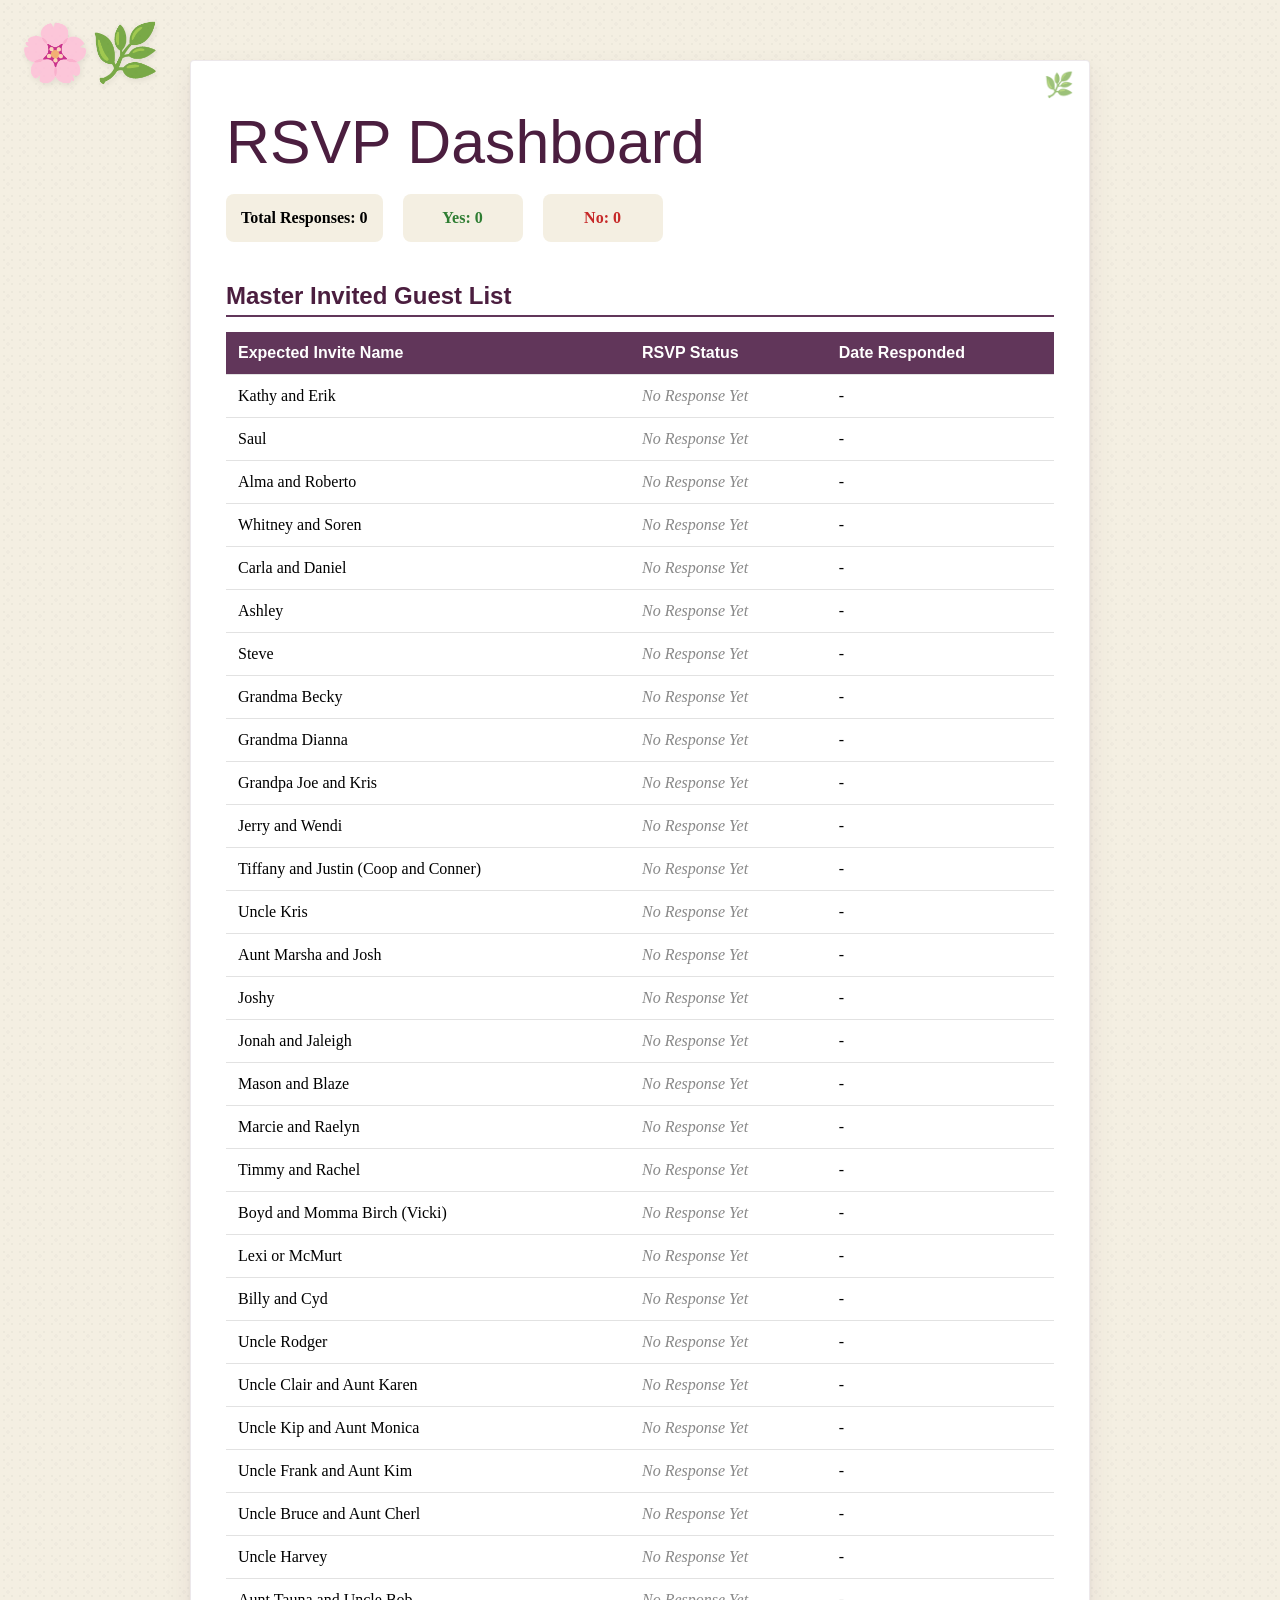
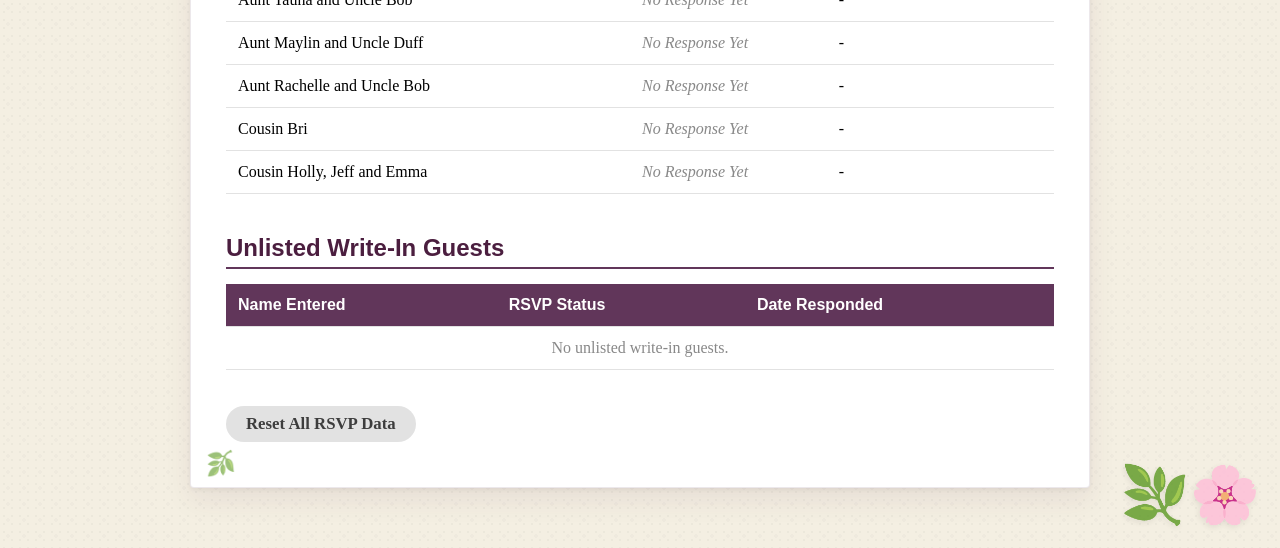
==== admin.html @ 9083d917 "Initial commit of wedding RSVP website" ====
<!DOCTYPE html>
<html lang="en">
<head>
    <meta charset="UTF-8">
    <meta name="viewport" content="width=device-width, initial-scale=1.0">
    <title>Wedding RSVP Dashboard</title>
    <link rel="stylesheet" href="style.css">
    <style>
        .card { max-width: 900px; margin: 40px auto; text-align: left; }
        h1, h2 { font-family: sans-serif; color: #4B1E3f; margin-bottom: 15px; }
        h2 { margin-top: 40px; font-size: 1.5rem; border-bottom: 2px solid #61365A; padding-bottom: 5px;}
        .stats { display: flex; gap: 20px; margin-bottom: 20px; }
        .stat-box { background: #f4efe2; padding: 15px; border-radius: 8px; font-weight: bold; font-family: serif; min-width: 120px; text-align: center;}
        table { width: 100%; border-collapse: collapse; margin-top: 15px; font-family: serif; }
        th, td { padding: 12px; border-bottom: 1px solid #e2e2e2; text-align: left; }
        th { background-color: #61365A; color: white; font-family: sans-serif; }
        .status-not { color: #888; font-style: italic; }
        .status-yes { color: #2e7d32; font-weight: bold; }
        .status-no { color: #c62828; font-weight: bold; }
    </style>
</head>
<body>
    <div class="card">
        <h1>RSVP Dashboard</h1>
        
        <div class="stats">
            <div class="stat-box">Total Responses: <span id="count-total">0</span></div>
            <div class="stat-box" style="color: #2e7d32;">Yes: <span id="count-yes">0</span></div>
            <div class="stat-box" style="color: #c62828;">No: <span id="count-no">0</span></div>
        </div>

        <h2>Master Invited Guest List</h2>
        <table>
            <thead>
                <tr>
                    <th>Expected Invite Name</th>
                    <th>RSVP Status</th>
                    <th>Date Responded</th>
                </tr>
            </thead>
            <tbody id="master-table-body">
                </tbody>
        </table>

        <h2>Unlisted Write-In Guests</h2>
        <table>
            <thead>
                <tr>
                    <th>Name Entered</th>
                    <th>RSVP Status</th>
                    <th>Date Responded</th>
                </tr>
            </thead>
            <tbody id="writein-table-body">
                </tbody>
        </table>

        <br><br>
        <button class="btn btn-no" onclick="clearList()" style="width: auto; padding: 8px 20px;">Reset All RSVP Data</button>
    </div>

    <script>
        const allowedGuestList = [
            "Kathy and Erik", "Saul", "Alma and Roberto", "Whitney and Soren", 
            "Carla and Daniel", "Ashley", "Steve", "Grandma Becky", "Grandma Dianna", 
            "Grandpa Joe and Kris", "Jerry and Wendi", "Tiffany and Justin (Coop and Conner)", 
            "Uncle Kris", "Aunt Marsha and Josh", "Joshy", "Jonah and Jaleigh", 
            "Mason and Blaze", "Marcie and Raelyn", "Timmy and Rachel", "Boyd and Momma Birch (Vicki)", 
            "Lexi or McMurt", "Billy and Cyd", "Uncle Rodger", "Uncle Clair and Aunt Karen", 
            "Uncle Kip and Aunt Monica", "Uncle Frank and Aunt Kim", "Uncle Bruce and Aunt Cherl", 
            "Uncle Harvey", "Aunt Tauna and Uncle Bob", "Aunt Maylin and Uncle Duff", 
            "Aunt Rachelle and Uncle Bob", "Cousin Bri", "Cousin Holly, Jeff and Emma"
        ];

        window.onload = function() {
            const submittedRSVPs = JSON.parse(localStorage.getItem('weddingGuestList')) || [];
            const masterTable = document.getElementById('master-table-body');
            const writeinTable = document.getElementById('writein-table-body');
            
            let yesCount = 0;
            let noCount = 0;

            // Track which submissions matched our master list
            let matchedIndices = [];

            // 1. Loop through your Master Invited List
            allowedGuestList.forEach(invitedName => {
                // Check if this specific master guest has submitted an RSVP
                const matchIndex = submittedRSVPs.findIndex(rsvp => rsvp.name.toLowerCase() === invitedName.toLowerCase());
                
                const row = document.createElement('tr');
                let statusHTML = `<span class="status-not">No Response Yet</span>`;
                let dateHTML = "-";

                if (matchIndex !== -1) {
                    matchedIndices.push(matchIndex); // Save index so we know it's accounted for
                    const guestResponse = submittedRSVPs[matchIndex];
                    dateHTML = guestResponse.date;
                    
                    if (guestResponse.status === "Yes") {
                        yesCount++;
                        statusHTML = `<span class="status-yes">✅ Attending</span>`;
                    } else {
                        noCount++;
                        statusHTML = `<span class="status-no">❌ Declined</span>`;
                    }
                }

                row.innerHTML = `<td>${invitedName}</td><td>${statusHTML}</td><td>${dateHTML}</td>`;
                masterTable.appendChild(row);
            });

            // 2. Loop through responses to find write-ins (anything NOT matched in step 1)
            let writeInCount = 0;
            submittedRSVPs.forEach((rsvp, index) => {
                if (!matchedIndices.includes(index)) {
                    writeInCount++;
                    const row = document.createElement('tr');
                    let statusHTML = "";
                    
                    if (rsvp.status === "Yes") {
                        yesCount++;
                        statusHTML = `<span class="status-yes">✅ Attending (Unlisted)</span>`;
                    } else {
                        noCount++;
                        statusHTML = `<span class="status-no">❌ Declined (Unlisted)</span>`;
                    }

                    row.innerHTML = `<td>${rsvp.name}</td><td>${statusHTML}</td><td>${rsvp.date}</td>`;
                    writeinTable.appendChild(row);
                }
            });

            if (writeInCount === 0) {
                writeinTable.innerHTML = `<tr><td colspan="3" style="text-align:center; color:#888;">No unlisted write-in guests.</td></tr>`;
            }

            // Update stats layout counters
            document.getElementById('count-total').innerText = submittedRSVPs.length;
            document.getElementById('count-yes').innerText = yesCount;
            document.getElementById('count-no').innerText = noCount;
        }

        function clearList() {
            if(confirm("Are you sure you want to permanently clear your guest responses?")) {
                localStorage.removeItem('weddingGuestList');
                window.location.reload();
            }
        }
    </script>
</body>
</html>
---- style.css ----
/* 1. Tell the browser where to find your downloaded font file */
@font-face {
    font-family: 'Anastasia Script';
    src: url('AnastasiaScript.ttf') format('truetype');
    font-weight: normal;
    font-style: normal;
}

/* Reset & Papyrus Texture Base */
* {
    box-sizing: border-box;
    margin: 0;
    padding: 0;
}

body {
    /* Rich papyrus color background with a subtle paper fiber texture effect */
    background-color: #f4efe2; 
    background-image: 
        radial-gradient(rgba(0,0,0,0.03) 1px, transparent 0),
        radial-gradient(rgba(0,0,0,0.02) 2px, transparent 0);
    background-size: 8px 8px, 16px 16px;
    
    display: flex;
    justify-content: center;
    align-items: center;
    min-height: 100vh;
    padding: 20px;
    position: relative;
    overflow-x: hidden;
}

/* Elegant Floral Decorations in the Corners of the Screen */
body::before, body::after {
    content: "🌸🌿";
    position: absolute;
    font-size: 3.5rem;
    opacity: 0.8;
    pointer-events: none;
    filter: drop-shadow(1px 2px 3px rgba(0,0,0,0.1));
}
body::before { top: 20px; left: 20px; }
body::after { bottom: 20px; right: 20px; transform: scaleX(-1); }

/* The Invitation Card */
.card {
    background: #ffffff;
    padding: 45px 35px;
    border-radius: 4px; /* Slightly sharper corners for a premium paper card look */
    box-shadow: 0 12px 28px rgba(75, 30, 63, 0.08), 0 2px 4px rgba(0, 0, 0, 0.05);
    max-width: 500px;
    width: 100%;
    text-align: center;
    border: 1px solid rgba(75, 30, 63, 0.1);
    position: relative;
}

/* Inner card floral frames to decorate the edges beautifully */
.card::before {
    content: "🌿";
    position: absolute;
    top: 10px;
    right: 15px;
    font-size: 1.5rem;
    opacity: 0.6;
}
.card::after {
    content: "🌿";
    position: absolute;
    bottom: 10px;
    left: 15px;
    font-size: 1.5rem;
    opacity: 0.6;
    transform: rotate(180deg);
}

/* Cursive Font for the Larger Letters */
h1 {
    font-family: 'Anastasia Script', cursive, Georgia, serif;
    font-size: 3.8rem;
    margin-bottom: 20px;
    color: #4B1E3f; /* Deep Velvet Purple */
    font-weight: normal;
    line-height: 1.2;
}

h3 {
    font-family: 'Anastasia Script', cursive, Georgia, serif;
    font-size: 2.5rem;
    margin-bottom: 10px;
    color: #4B1E3f; /* Deep Velvet Purple */
    font-weight: normal;
}

/* Serif Font for the Smaller Letters & Interactive Elements */
p {
    font-family: 'Georgia', 'Garamond', 'Times New Roman', serif;
    font-size: 1.1rem;
    line-height: 1.6;
    margin-bottom: 30px;
    color: #3d3d3d; /* Dark Charcoal */
}

.registry-text {
    font-family: 'Georgia', 'Garamond', 'Times New Roman', serif;
    font-size: 1rem;
    margin-bottom: 15px;
    color: #3d3d3d;
}

.btn {
    font-family: 'Georgia', 'Garamond', 'Times New Roman', serif;
    padding: 14px 25px;
    border: none;
    border-radius: 25px;
    font-size: 1.05rem;
    font-weight: bold;
    cursor: pointer;
    transition: all 0.2s ease;
    width: 100%;
}

input[type="text"] {
    font-family: 'Georgia', 'Garamond', 'Times New Roman', serif;
    width: 100%;
    padding: 12px 20px;
    margin-bottom: 25px;
    border: 2px solid #e2e2e2;
    border-radius: 25px;
    font-size: 1rem;
    outline: none;
    color: #3d3d3d;
    background-color: #fafafa;
}

.registry-link {
    font-family: 'Georgia', 'Garamond', 'Times New Roman', serif;
    display: block;
    padding: 14px 25px;
    color: white;
    text-decoration: none;
    border-radius: 25px;
    font-weight: bold;
    font-size: 1.05rem;
    transition: transform 0.2s, opacity 0.2s;
}

/* Structural Styles & Colors */
.btn-group {
    display: flex;
    gap: 15px;
    justify-content: center;
}

.btn-yes {
    background-color: #61365A; /* Deep Plum/Magenta */
    color: white;
}

.btn-yes:hover {
    background-color: #4B1E3f; 
}

.btn-no {
    background-color: #e2e2e2;
    color: #3d3d3d;
}

.btn-no:hover {
    background-color: #d0d0d0;
}

input[type="text"]:focus {
    border-color: #61365A;
}

.hidden {
    display: none !important;
}

.divider {
    border: 0;
    height: 1px;
    background: #e2e2e2;
    margin: 35px 0 25px 0;
}

.registry-links {
    display: flex;
    flex-direction: column;
    gap: 12px;
}

.registry-link:hover {
    transform: translateY(-1px);
    opacity: 0.9;
}

.amazon-btn {
    background-color: #61365A; 
}

.venmo-btn {
    background-color: #4B1E3f; 
}
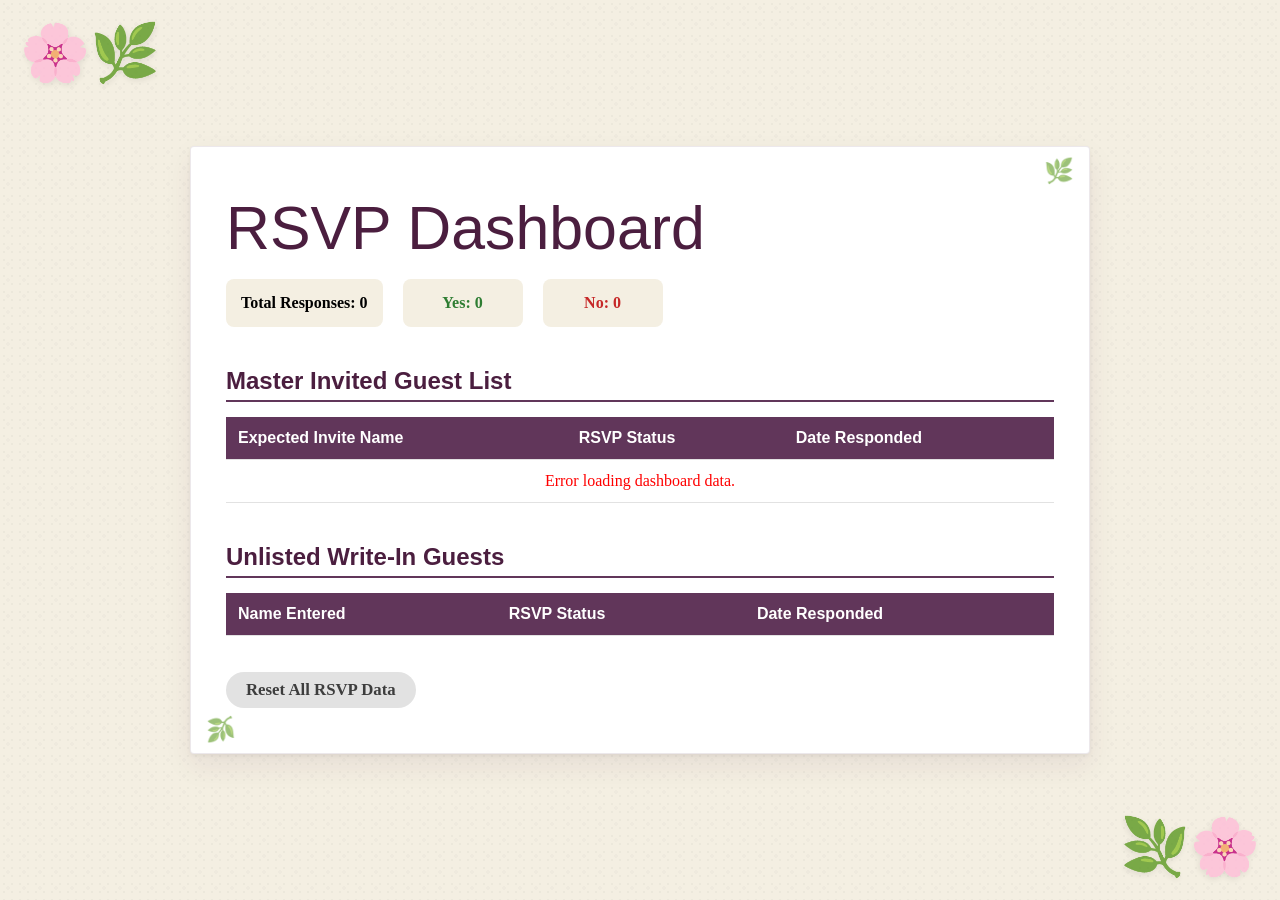
==== commit 20d8c4aa: "Add live operational Google Sheet url link" ====
--- a/admin.html
+++ b/admin.html
@@ -72,80 +72,82 @@
             "Aunt Rachelle and Uncle Bob", "Cousin Bri", "Cousin Holly, Jeff and Emma"
         ];
 
+        const googleSheetUrl = "https://script.google.com/macros/s/AKfycbzpOMYI5Wn29Kui31x15E7-asZQWEil2J6C6YIwR8q4PzyuTfh4Kdt29Fvlg-TSnJxX6g/exec";
+
         window.onload = function() {
-            const submittedRSVPs = JSON.parse(localStorage.getItem('weddingGuestList')) || [];
             const masterTable = document.getElementById('master-table-body');
             const writeinTable = document.getElementById('writein-table-body');
             
-            let yesCount = 0;
-            let noCount = 0;
+            // Fetch live data from Google Sheets
+            fetch(googleSheetUrl)
+                .then(response => response.json())
+                .then(submittedRSVPs => {
+                    let yesCount = 0;
+                    let noCount = 0;
+                    let matchedIndices = [];
 
-            // Track which submissions matched our master list
-            let matchedIndices = [];
+                    // 1. Render Master List
+                    allowedGuestList.forEach(invitedName => {
+                        const matchIndex = submittedRSVPs.findIndex(rsvp => rsvp.name.toLowerCase() === invitedName.toLowerCase());
+                        const row = document.createElement('tr');
+                        let statusHTML = `<span class="status-not">No Response Yet</span>`;
+                        let dateHTML = "-";
 
-            // 1. Loop through your Master Invited List
-            allowedGuestList.forEach(invitedName => {
-                // Check if this specific master guest has submitted an RSVP
-                const matchIndex = submittedRSVPs.findIndex(rsvp => rsvp.name.toLowerCase() === invitedName.toLowerCase());
-                
-                const row = document.createElement('tr');
-                let statusHTML = `<span class="status-not">No Response Yet</span>`;
-                let dateHTML = "-";
+                        if (matchIndex !== -1) {
+                            matchedIndices.push(matchIndex);
+                            const guestResponse = submittedRSVPs[matchIndex];
+                            dateHTML = guestResponse.date;
+                            
+                            if (guestResponse.status === "Yes") {
+                                yesCount++;
+                                statusHTML = `<span class="status-yes">✅ Attending</span>`;
+                            } else {
+                                noCount++;
+                                statusHTML = `<span class="status-no">❌ Declined</span>`;
+                            }
+                        }
 
-                if (matchIndex !== -1) {
-                    matchedIndices.push(matchIndex); // Save index so we know it's accounted for
-                    const guestResponse = submittedRSVPs[matchIndex];
-                    dateHTML = guestResponse.date;
-                    
-                    if (guestResponse.status === "Yes") {
-                        yesCount++;
-                        statusHTML = `<span class="status-yes">✅ Attending</span>`;
-                    } else {
-                        noCount++;
-                        statusHTML = `<span class="status-no">❌ Declined</span>`;
-                    }
-                }
+                        row.innerHTML = `<td>${invitedName}</td><td>${statusHTML}</td><td>${dateHTML}</td>`;
+                        masterTable.appendChild(row);
+                    });
 
-                row.innerHTML = `<td>${invitedName}</td><td>${statusHTML}</td><td>${dateHTML}</td>`;
-                masterTable.appendChild(row);
-            });
+                    // 2. Render Write-Ins
+                    let writeInCount = 0;
+                    submittedRSVPs.forEach((rsvp, index) => {
+                        if (!matchedIndices.includes(index)) {
+                            writeInCount++;
+                            const row = document.createElement('tr');
+                            let statusHTML = "";
+                            
+                            if (rsvp.status === "Yes") {
+                                yesCount++;
+                                statusHTML = `<span class="status-yes">✅ Attending (Unlisted)</span>`;
+                            } else {
+                                noCount++;
+                                statusHTML = `<span class="status-no">❌ Declined (Unlisted)</span>`;
+                            }
 
-            // 2. Loop through responses to find write-ins (anything NOT matched in step 1)
-            let writeInCount = 0;
-            submittedRSVPs.forEach((rsvp, index) => {
-                if (!matchedIndices.includes(index)) {
-                    writeInCount++;
-                    const row = document.createElement('tr');
-                    let statusHTML = "";
-                    
-                    if (rsvp.status === "Yes") {
-                        yesCount++;
-                        statusHTML = `<span class="status-yes">✅ Attending (Unlisted)</span>`;
-                    } else {
-                        noCount++;
-                        statusHTML = `<span class="status-no">❌ Declined (Unlisted)</span>`;
+                    row.innerHTML = `<td>${rsvp.name}</td><td>${statusHTML}</td><td>${rsvp.date}</td>`;
+                            writeinTable.appendChild(row);
+                        }
+                    });
+
+                    if (writeInCount === 0) {
+                        writeinTable.innerHTML = `<tr><td colspan="3" style="text-align:center; color:#888;">No unlisted write-in guests.</td></tr>`;
                     }
 
-                    row.innerHTML = `<td>${rsvp.name}</td><td>${statusHTML}</td><td>${rsvp.date}</td>`;
-                    writeinTable.appendChild(row);
-                }
-            });
-
-            if (writeInCount === 0) {
-                writeinTable.innerHTML = `<tr><td colspan="3" style="text-align:center; color:#888;">No unlisted write-in guests.</td></tr>`;
-            }
-
-            // Update stats layout counters
-            document.getElementById('count-total').innerText = submittedRSVPs.length;
-            document.getElementById('count-yes').innerText = yesCount;
-            document.getElementById('count-no').innerText = noCount;
-        }
+                    // Update Counters
+                    document.getElementById('count-total').innerText = submittedRSVPs.length;
+                    document.getElementById('count-yes').innerText = yesCount;
+                    document.getElementById('count-no').innerText = noCount;
+                })
+                .catch(err => {
+                    masterTable.innerHTML = `<tr><td colspan="3" style="text-align:center; color:red;">Error loading dashboard data.</td></tr>`;
+                });
+}
 
         function clearList() {
-            if(confirm("Are you sure you want to permanently clear your guest responses?")) {
-                localStorage.removeItem('weddingGuestList');
-                window.location.reload();
-            }
+            alert("To manage or reset your data, please delete or clear the rows directly inside your linked Google Sheet window.");
         }
     </script>
 </body>
